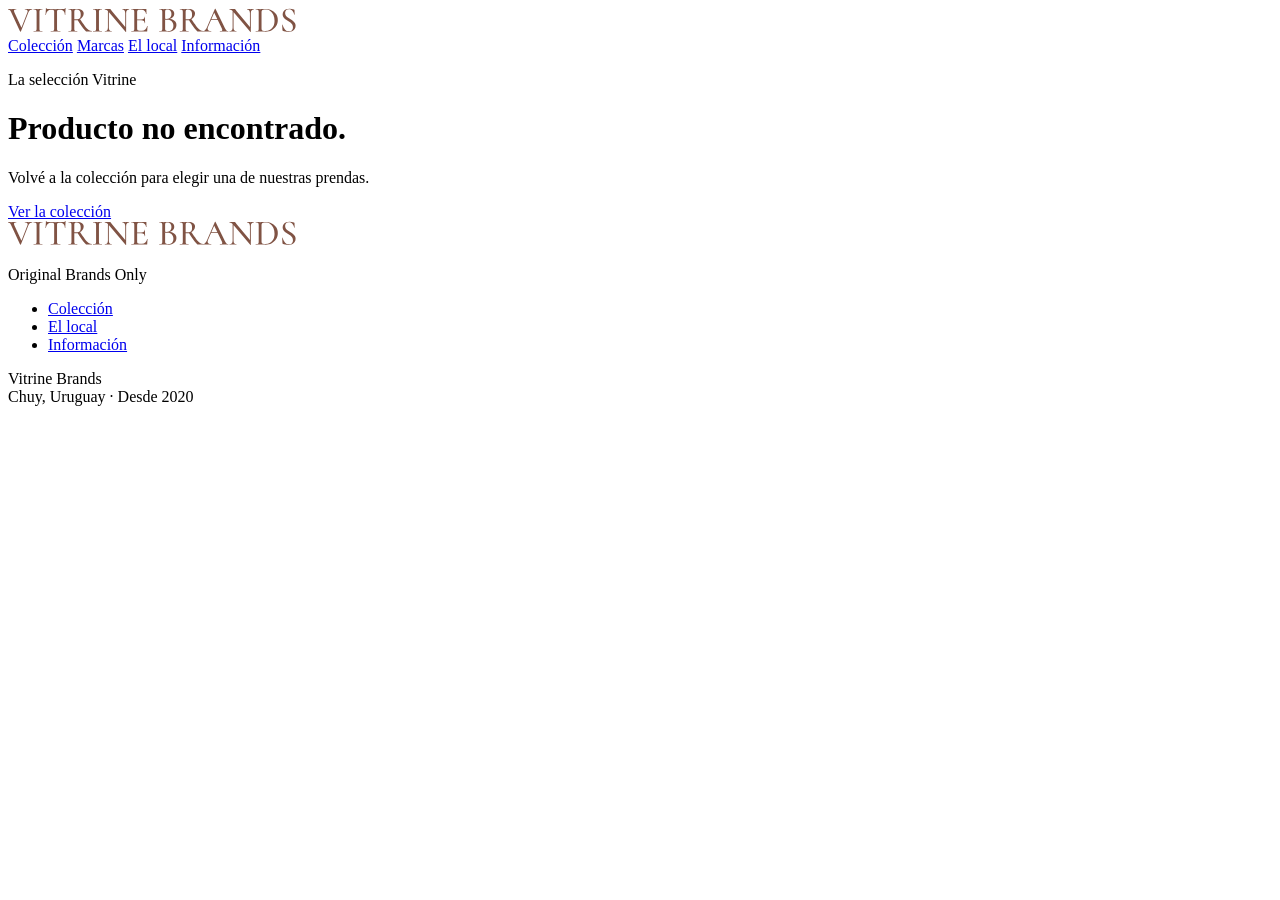
==== productview.html @ 3c235bfd "html basico" ====
<!doctype html>
<html lang="es-UY">
  <head>
    <meta charset="UTF-8" />
    <meta name="viewport" content="width=device-width, initial-scale=1.0" />
    <title>Vitrine Brands · Colección</title>
    <script src="./js/productos/productos.js" defer></script>
    <script src="./js/productos/renderproducto.js" defer></script>
    <script src="./js/main.js" defer></script>
  </head>
  <body>
    <header class="header">
      <div class="header-inner container">
        <a class="header-logo" href="./index.html" aria-label="Vitrine Brands, inicio">
          <img src="./img/icons/VITRINE%20BRANDS.svg" alt="Vitrine Brands" />
        </a>
        <nav class="header-menu" aria-label="Navegación principal">
          <a href="./index.html#productos">Colección</a>
          <a href="./index.html#marcas">Marcas</a>
          <a href="./index.html#local">El local</a>
          <a href="./index.html#info">Información</a>
        </nav>
      </div>
    </header>

    <main class="producto-main container">
      <div class="producto-gallery">
        <a class="text-link" href="./index.html#productos">← Volver a la colección</a>
        <ul class="producto-imgs">
          <li><img class="producto-imagen" alt="" /></li>
        </ul>
        <p class="producto-caption">Original Brands Only · Vitrine Brands</p>
      </div>
      <div class="producto-info">
        <p class="eyebrow">La selección Vitrine</p>
        <h1 class="producto-nombre"></h1>
        <p class="producto-precio"></p>
        <ul class="producto-datos">
          <li>Consultá talles, colores y disponibilidad en el local.</li>
          <li>Marcas originales. Desde 2020 en Chuy.</li>
        </ul>
        <a class="button" href="./index.html#info">Consultá en el local <span aria-hidden="true">↗</span></a>
        <p class="producto-note">Aceptamos pesos uruguayos y reales.</p>
      </div>
    </main>

    <footer class="footer">
      <div class="footer-inner container">
        <div>
          <a class="footer-logo" href="./index.html" aria-label="Volver al inicio">
            <img src="./img/icons/VITRINE%20BRANDS.svg" alt="Vitrine Brands" />
          </a>
          <p class="footer-tagline">Original Brands Only</p>
        </div>
        <ul class="menu-footer">
          <li><a href="./index.html#productos">Colección</a></li>
          <li><a href="./index.html#local">El local</a></li>
          <li><a href="./index.html#info">Información</a></li>
        </ul>
        <p class="footer-copy">Vitrine Brands<br />Chuy, Uruguay · Desde 2020</p>
      </div>
    </footer>
  </body>
</html>
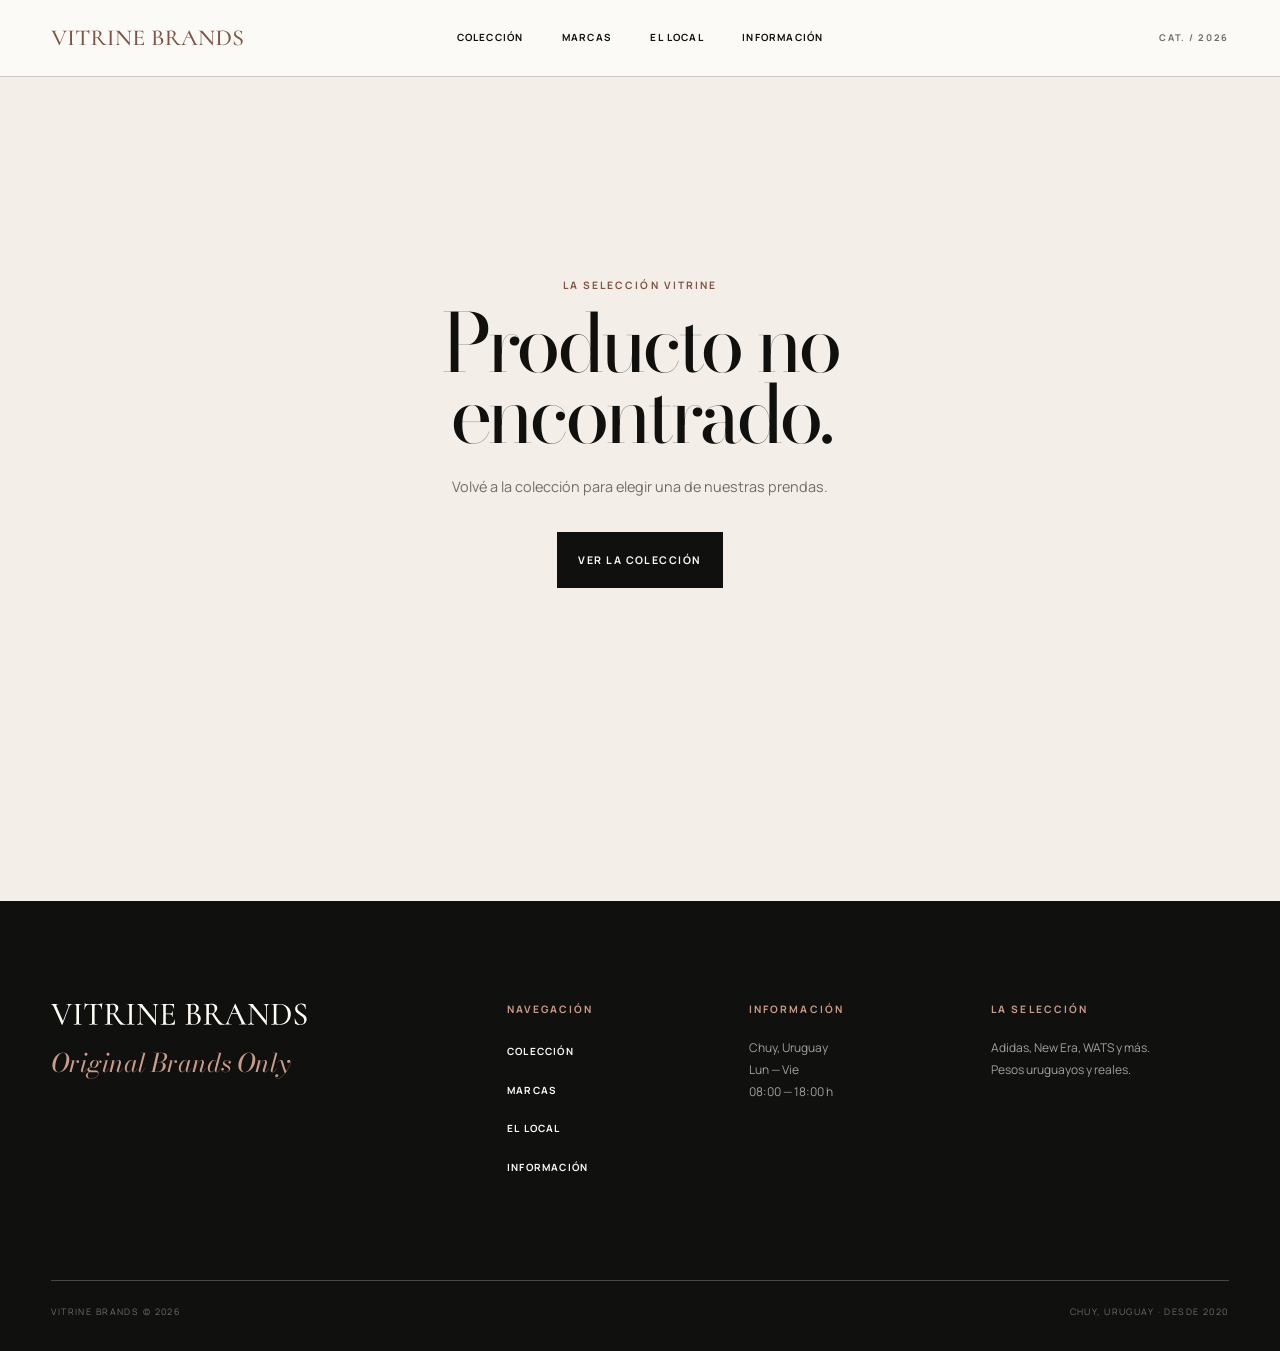
==== commit 3a131479: "demo final" ====
--- a/productview.html
+++ b/productview.html
@@ -4,6 +4,10 @@
     <meta charset="UTF-8" />
     <meta name="viewport" content="width=device-width, initial-scale=1.0" />
     <title>Vitrine Brands · Colección</title>
+    <link rel="preconnect" href="https://fonts.googleapis.com" />
+    <link rel="preconnect" href="https://fonts.gstatic.com" crossorigin />
+    <link href="https://fonts.googleapis.com/css2?family=Bodoni+Moda:ital,opsz,wght@0,6..96,400;0,6..96,500;1,6..96,400&amp;family=Manrope:wght@400;500;600;700&amp;display=swap" rel="stylesheet" />
+    <link rel="stylesheet" href="./css/style.css" />
     <script src="./js/productos/productos.js" defer></script>
     <script src="./js/productos/renderproducto.js" defer></script>
     <script src="./js/main.js" defer></script>
@@ -27,7 +31,7 @@
       <div class="producto-gallery">
         <a class="text-link" href="./index.html#productos">← Volver a la colección</a>
         <ul class="producto-imgs">
-          <li><img class="producto-imagen" alt="" /></li>
+          <li><img class="producto-imagen" alt="" fetchpriority="high" decoding="async" /></li>
         </ul>
         <p class="producto-caption">Original Brands Only · Vitrine Brands</p>
       </div>
@@ -46,19 +50,31 @@
 
     <footer class="footer">
       <div class="footer-inner container">
-        <div>
+        <div class="footer-brand">
           <a class="footer-logo" href="./index.html" aria-label="Volver al inicio">
             <img src="./img/icons/VITRINE%20BRANDS.svg" alt="Vitrine Brands" />
           </a>
           <p class="footer-tagline">Original Brands Only</p>
         </div>
-        <ul class="menu-footer">
-          <li><a href="./index.html#productos">Colección</a></li>
-          <li><a href="./index.html#local">El local</a></li>
-          <li><a href="./index.html#info">Información</a></li>
-        </ul>
-        <p class="footer-copy">Vitrine Brands<br />Chuy, Uruguay · Desde 2020</p>
+        <div>
+          <p class="footer-column-title">Navegación</p>
+          <ul class="menu-footer">
+            <li><a href="./index.html#productos">Colección</a></li>
+            <li><a href="./index.html#marcas">Marcas</a></li>
+            <li><a href="./index.html#local">El local</a></li>
+            <li><a href="./index.html#info">Información</a></li>
+          </ul>
+        </div>
+        <div>
+          <p class="footer-column-title">Información</p>
+          <p class="footer-address">Chuy, Uruguay<br />Lun — Vie<br />08:00 — 18:00 h</p>
+        </div>
+        <div>
+          <p class="footer-column-title">La selección</p>
+          <p class="footer-copy">Adidas, New Era, WATS y más.<br />Pesos uruguayos y reales.</p>
+        </div>
       </div>
+      <div class="footer-bottom container"><span>Vitrine Brands © 2026</span><span>Chuy, Uruguay · Desde 2020</span></div>
     </footer>
   </body>
 </html>
--- a/css/style.css
+++ b/css/style.css
@@ -0,0 +1,1205 @@
+@charset "UTF-8";
+
+:root {
+  --paper: #f3efe8;
+  --paper-light: #fbfaf7;
+  --ink: #10100f;
+  --brand: #805344;
+  --brand-dark: #4e3028;
+  --stone: #ded8cf;
+  --muted: #706c66;
+  --rule: rgba(16, 16, 15, 0.2);
+  --rule-light: rgba(251, 250, 247, 0.23);
+  --display: "Bodoni Moda", Didot, "Times New Roman", serif;
+  --sans: "Manrope", Arial, sans-serif;
+  --gutter: clamp(1.25rem, 4vw, 4.5rem);
+  --section: clamp(6rem, 11vw, 11rem);
+  --ease: 280ms cubic-bezier(0.22, 0.75, 0.22, 1);
+}
+
+*,
+*::before,
+*::after {
+  box-sizing: border-box;
+}
+
+html {
+  scroll-behavior: smooth;
+  scroll-padding-top: 6rem;
+  background: var(--paper);
+}
+
+body,
+h1,
+h2,
+h3,
+p,
+figure,
+dl,
+dd {
+  margin: 0;
+}
+
+body {
+  min-width: 20rem;
+  overflow-x: hidden;
+  background: var(--paper);
+  color: var(--ink);
+  font-family: var(--sans);
+  font-size: 1rem;
+  line-height: 1.55;
+  -webkit-font-smoothing: antialiased;
+}
+
+ul,
+ol {
+  margin: 0;
+  padding: 0;
+  list-style: none;
+}
+
+img {
+  display: block;
+  max-width: 100%;
+}
+
+a {
+  color: inherit;
+  text-decoration: none;
+}
+
+button {
+  color: inherit;
+  font: inherit;
+}
+
+::selection {
+  background: var(--brand);
+  color: var(--paper-light);
+}
+
+.container {
+  width: min(100% - (var(--gutter) * 2), 91rem);
+  margin-inline: auto;
+}
+
+.eyebrow,
+.footer-column-title,
+.vitrine-gallery-title {
+  color: var(--brand);
+  font-size: 0.64rem;
+  font-weight: 700;
+  letter-spacing: 0.2em;
+  line-height: 1.3;
+  text-transform: uppercase;
+}
+
+.section-title {
+  max-width: 14ch;
+  font-family: var(--display);
+  font-size: clamp(3.5rem, 6.3vw, 6.9rem);
+  font-weight: 400;
+  letter-spacing: -0.06em;
+  line-height: 0.88;
+}
+
+.body-text {
+  max-width: 36rem;
+  color: var(--muted);
+  font-size: clamp(0.9rem, 1.1vw, 1.02rem);
+  line-height: 1.8;
+}
+
+.button {
+  display: inline-flex;
+  min-height: 3.55rem;
+  align-items: center;
+  justify-content: space-between;
+  gap: 2.5rem;
+  padding: 0.95rem 1.25rem;
+  border: 1px solid var(--ink);
+  background: var(--ink);
+  color: var(--paper-light);
+  font-size: 0.66rem;
+  font-weight: 700;
+  letter-spacing: 0.14em;
+  text-transform: uppercase;
+  transition: background-color var(--ease), border-color var(--ease), color var(--ease);
+}
+
+.button span {
+  font-size: 0.95rem;
+  transition: transform var(--ease);
+}
+
+.button:hover {
+  border-color: var(--brand);
+  background: var(--brand);
+}
+
+.button:hover span {
+  transform: translate(0.15rem, -0.15rem);
+}
+
+.text-link {
+  display: inline-flex;
+  align-items: center;
+  gap: 0.75rem;
+  padding-bottom: 0.25rem;
+  border-bottom: 1px solid currentColor;
+  font-size: 0.65rem;
+  font-weight: 700;
+  letter-spacing: 0.14em;
+  text-transform: uppercase;
+  transition: color var(--ease);
+}
+
+.text-link:hover {
+  color: var(--brand);
+}
+
+a:focus-visible,
+button:focus-visible,
+[tabindex]:focus-visible {
+  outline: 2px solid var(--brand);
+  outline-offset: 4px;
+}
+
+/* Header */
+.header {
+  position: sticky;
+  z-index: 50;
+  top: 0;
+  border-bottom: 1px solid var(--rule);
+  background: rgba(251, 250, 247, 0.95);
+  backdrop-filter: blur(12px);
+}
+
+.header-inner {
+  display: grid;
+  min-height: 4.75rem;
+  grid-template-columns: 1fr auto 1fr;
+  align-items: center;
+}
+
+.header-inner::after {
+  justify-self: end;
+  color: var(--muted);
+  content: "CAT. / 2026";
+  font-size: 0.58rem;
+  font-weight: 700;
+  letter-spacing: 0.17em;
+}
+
+.header-logo {
+  display: inline-flex;
+  width: clamp(10rem, 15vw, 13rem);
+}
+
+.header-menu {
+  display: flex;
+  grid-column: 2;
+  gap: clamp(1.5rem, 3vw, 3rem);
+}
+
+.header-menu a,
+.menu-footer a {
+  position: relative;
+  font-size: 0.62rem;
+  font-weight: 700;
+  letter-spacing: 0.12em;
+  text-transform: uppercase;
+}
+
+.header-menu a::after,
+.menu-footer a::after {
+  position: absolute;
+  right: 0;
+  bottom: -0.45rem;
+  left: 0;
+  height: 1px;
+  background: currentColor;
+  content: "";
+  transform: scaleX(0);
+  transform-origin: right;
+  transition: transform var(--ease);
+}
+
+.header-menu a:hover::after,
+.menu-footer a:hover::after {
+  transform: scaleX(1);
+  transform-origin: left;
+}
+
+/* Hero */
+.hero {
+  display: grid;
+  min-height: calc(100vh - 4.75rem);
+  grid-template-columns: repeat(12, minmax(0, 1fr));
+  align-items: center;
+  gap: clamp(1rem, 2vw, 2rem);
+  padding-block: clamp(3.5rem, 6vw, 6rem);
+}
+
+.hero-text {
+  z-index: 2;
+  grid-column: 1 / 6;
+}
+
+.hero-main-text {
+  margin-block: clamp(1.5rem, 3vw, 3rem) 2.25rem;
+  font-family: var(--display);
+  font-size: clamp(5rem, 9.8vw, 10.5rem);
+  font-weight: 400;
+  letter-spacing: -0.085em;
+  line-height: 0.69;
+}
+
+.hero-main-text span,
+.hero-main-text em {
+  display: block;
+}
+
+.hero-main-text em {
+  margin-left: clamp(1.5rem, 4vw, 5rem);
+  color: var(--brand);
+  font-weight: 400;
+}
+
+.hero-text .body-text {
+  max-width: 28rem;
+}
+
+.hero-cta {
+  margin-top: 2rem;
+}
+
+.hero-notes {
+  display: flex;
+  gap: 2.8rem;
+  margin-top: clamp(3.5rem, 7vw, 7rem);
+  padding-top: 1rem;
+  border-top: 1px solid var(--rule);
+  color: var(--muted);
+  font-size: 0.58rem;
+  font-weight: 700;
+  letter-spacing: 0.16em;
+  text-transform: uppercase;
+}
+
+.hero-visual {
+  position: relative;
+  min-height: min(75vh, 52rem);
+  grid-column: 6 / -1;
+}
+
+.hero-look {
+  position: absolute;
+  top: 0;
+  right: 0;
+  width: 78%;
+  height: 100%;
+}
+
+.hero-look::before {
+  position: absolute;
+  top: -1.25rem;
+  right: -1.25rem;
+  width: 48%;
+  height: 42%;
+  border-top: 1px solid var(--brand);
+  border-right: 1px solid var(--brand);
+  content: "";
+}
+
+.hero-look img,
+.hero-detail img {
+  width: 100%;
+  height: 100%;
+  object-fit: cover;
+}
+
+.hero-look img {
+  object-position: center 24%;
+}
+
+.hero-detail {
+  position: absolute;
+  z-index: 2;
+  bottom: 1.8rem;
+  left: 0;
+  width: 34%;
+  aspect-ratio: 0.78;
+  border: 0.5rem solid var(--paper);
+}
+
+.hero-detail img {
+  object-position: center 34%;
+}
+
+.hero-look figcaption,
+.hero-detail figcaption,
+.brand-block-imgs figcaption,
+.gallery-caption {
+  position: absolute;
+  font-size: 0.55rem;
+  font-weight: 700;
+  letter-spacing: 0.17em;
+  text-transform: uppercase;
+}
+
+.hero-look figcaption {
+  right: -2.3rem;
+  bottom: 7rem;
+  color: var(--paper-light);
+  transform: rotate(90deg);
+  transform-origin: right bottom;
+}
+
+.hero-detail figcaption {
+  right: 0;
+  bottom: -1.9rem;
+  color: var(--muted);
+  white-space: nowrap;
+}
+
+/* Collection */
+.main-productos {
+  padding-block: var(--section);
+  border-block: 1px solid var(--rule);
+  background: var(--paper-light);
+}
+
+.section-heading {
+  display: flex;
+  align-items: flex-end;
+  justify-content: space-between;
+  gap: 2rem;
+  margin-bottom: clamp(3rem, 6vw, 6rem);
+}
+
+.section-heading .section-title {
+  margin-top: 1.25rem;
+}
+
+.main-product-controls {
+  display: flex;
+  gap: 0.6rem;
+}
+
+.main-product-controls button {
+  display: grid;
+  width: 3rem;
+  height: 3rem;
+  padding: 0;
+  border: 1px solid var(--rule);
+  background: transparent;
+  cursor: pointer;
+  place-items: center;
+  transition: background-color var(--ease), color var(--ease);
+}
+
+.main-product-controls button:hover:not(:disabled) {
+  background: var(--ink);
+  color: var(--paper-light);
+}
+
+.main-product-controls button:disabled {
+  cursor: default;
+  opacity: 0.28;
+}
+
+.main-product-list {
+  display: grid;
+  grid-auto-columns: calc((100% - 4.5rem) / 4);
+  grid-auto-flow: column;
+  gap: 1.5rem;
+  overflow-x: auto;
+  overscroll-behavior-inline: contain;
+  padding-bottom: 1.5rem;
+  scroll-snap-type: inline mandatory;
+  scrollbar-color: var(--ink) var(--stone);
+  scrollbar-width: thin;
+}
+
+.main-product-article {
+  min-width: 0;
+  scroll-snap-align: start;
+}
+
+.main-product-article:nth-child(even) {
+  padding-top: clamp(2rem, 4vw, 4rem);
+}
+
+.product-link {
+  display: block;
+}
+
+.product-image-wrap {
+  position: relative;
+  overflow: hidden;
+  aspect-ratio: 0.76;
+  background: var(--stone);
+}
+
+.product-image {
+  width: 100%;
+  height: 100%;
+  object-fit: cover;
+  object-position: center 24%;
+  transition: transform 600ms cubic-bezier(0.22, 0.75, 0.22, 1);
+}
+
+.product-link:hover .product-image {
+  transform: scale(1.018);
+}
+
+.product-number {
+  position: absolute;
+  top: 0;
+  left: 0;
+  min-width: 2.75rem;
+  padding: 0.8rem 0.6rem;
+  border-right: 1px solid var(--rule);
+  border-bottom: 1px solid var(--rule);
+  background: var(--paper-light);
+  color: var(--brand);
+  font-size: 0.58rem;
+  font-weight: 700;
+  letter-spacing: 0.16em;
+  text-align: center;
+}
+
+.product-info {
+  display: grid;
+  grid-template-columns: 1fr auto;
+  gap: 1rem;
+  align-items: start;
+  padding-block: 1rem;
+  border-bottom: 1px solid var(--rule);
+}
+
+.product-title {
+  font-family: var(--display);
+  font-size: clamp(1.35rem, 2vw, 1.8rem);
+  letter-spacing: -0.03em;
+  line-height: 1;
+}
+
+.product-price {
+  color: var(--muted);
+  font-size: 0.62rem;
+  font-weight: 700;
+  letter-spacing: 0.1em;
+  white-space: nowrap;
+}
+
+/* Brands */
+.brands-section {
+  padding-block: var(--section);
+}
+
+.brands-layout {
+  display: grid;
+  grid-template-columns: minmax(0, 1.08fr) minmax(22rem, 0.92fr);
+  gap: clamp(3rem, 9vw, 10rem);
+}
+
+.brands-intro .section-title {
+  margin-block: 1.25rem 1.8rem;
+}
+
+.brand-list {
+  margin-top: clamp(4rem, 8vw, 8rem);
+  border-top: 1px solid var(--rule);
+}
+
+.brand-block {
+  display: grid;
+  grid-template-columns: 4.5rem 1fr;
+  gap: 1.5rem;
+  align-items: center;
+  padding-block: clamp(1.6rem, 3vw, 2.7rem);
+  border-bottom: 1px solid var(--rule);
+}
+
+.brand-number {
+  color: var(--brand);
+  font-size: 0.58rem;
+  font-weight: 700;
+  letter-spacing: 0.18em;
+}
+
+.brand-block-title {
+  font-family: var(--display);
+  font-size: clamp(2.5rem, 4.5vw, 4.8rem);
+  font-weight: 400;
+  letter-spacing: -0.05em;
+  line-height: 0.9;
+}
+
+.brand-block-text {
+  margin-top: 0.5rem;
+  color: var(--muted);
+  font-size: 0.72rem;
+}
+
+.brand-block-imgs {
+  position: sticky;
+  top: 7.5rem;
+  min-height: 48rem;
+  overflow: hidden;
+}
+
+.brand-block-imgs img {
+  width: 100%;
+  height: 100%;
+  object-fit: cover;
+  object-position: 52% center;
+  transition: transform 600ms cubic-bezier(0.22, 0.75, 0.22, 1);
+}
+
+.brand-block-imgs:hover img {
+  transform: scale(1.015);
+}
+
+.brand-block-imgs figcaption {
+  right: 1rem;
+  bottom: 1rem;
+  left: 1rem;
+  padding: 0.75rem 0.9rem;
+  background: rgba(16, 16, 15, 0.82);
+  color: var(--paper-light);
+}
+
+/* Store story */
+.vitrine-block {
+  padding-block: var(--section);
+  background: var(--ink);
+  color: var(--paper-light);
+}
+
+.vitrine-layout {
+  display: grid;
+  grid-template-columns: minmax(17rem, 0.62fr) minmax(0, 1.38fr);
+  gap: clamp(3rem, 8vw, 9rem);
+}
+
+.vitrine-story {
+  align-self: start;
+  padding-top: clamp(1rem, 6vw, 5rem);
+}
+
+.vitrine-story .eyebrow,
+.vitrine-gallery-title {
+  color: #c99d8b;
+}
+
+.story-title {
+  margin-block: 1.25rem 2rem;
+}
+
+.vitrine-story .body-text {
+  color: rgba(251, 250, 247, 0.62);
+}
+
+.vitrine-story .text-link {
+  margin-top: 2.25rem;
+}
+
+.vitrine-gallery-block {
+  position: relative;
+}
+
+.vitrine-gallery-title {
+  margin-bottom: 1rem;
+}
+
+.vitrine-gallery-list {
+  display: grid;
+  height: min(77vw, 59rem);
+  min-height: 44rem;
+  grid-template-columns: repeat(12, 1fr);
+  grid-template-rows: 1fr 0.75fr;
+  gap: clamp(0.75rem, 1.4vw, 1.25rem);
+}
+
+.vitrine-gallery-list li {
+  overflow: hidden;
+}
+
+.vitrine-gallery-list li:first-child {
+  grid-column: 1 / 8;
+  grid-row: 1;
+}
+
+.vitrine-gallery-list li:nth-child(2) {
+  grid-column: 8 / -1;
+  grid-row: 1 / -1;
+  margin-top: 4.5rem;
+}
+
+.vitrine-gallery-list li:nth-child(3) {
+  grid-column: 2 / 8;
+  grid-row: 2;
+}
+
+.vitrine-gallery-list img {
+  width: 100%;
+  height: 100%;
+  object-fit: cover;
+  transition: transform 600ms cubic-bezier(0.22, 0.75, 0.22, 1);
+}
+
+.vitrine-gallery-list li:first-child img {
+  object-position: center 40%;
+}
+
+.vitrine-gallery-list li:nth-child(3) img {
+  object-position: center 63%;
+}
+
+.vitrine-gallery-list li:hover img {
+  transform: scale(1.015);
+}
+
+.gallery-caption {
+  right: 0;
+  bottom: -1.7rem;
+  color: rgba(251, 250, 247, 0.44);
+}
+
+/* Information */
+.info-vitrie-block {
+  display: grid;
+  grid-template-columns: 0.78fr 1.22fr;
+  gap: clamp(3rem, 9vw, 10rem);
+  padding-block: var(--section);
+}
+
+.info-heading .section-title {
+  margin-block: 1.25rem 1.8rem;
+}
+
+.info-list {
+  display: grid;
+  grid-template-columns: repeat(2, 1fr);
+  align-content: end;
+  border-top: 1px solid var(--rule);
+}
+
+.info-list div {
+  min-height: 10rem;
+  padding: 1.4rem 1.5rem 1.4rem 0;
+  border-bottom: 1px solid var(--rule);
+}
+
+.info-list div:nth-child(odd) {
+  border-right: 1px solid var(--rule);
+}
+
+.info-list div:nth-child(even) {
+  padding-left: 1.5rem;
+}
+
+.info-list dt {
+  margin-bottom: 1.7rem;
+  color: var(--brand);
+  font-size: 0.58rem;
+  font-weight: 700;
+  letter-spacing: 0.18em;
+  text-transform: uppercase;
+}
+
+.info-list dd {
+  font-family: var(--display);
+  font-size: clamp(1.45rem, 2.2vw, 2rem);
+  line-height: 1.1;
+}
+
+/* Product detail */
+.producto-main {
+  display: grid;
+  min-height: calc(100vh - 4.75rem);
+  grid-template-columns: minmax(0, 1.18fr) minmax(22rem, 0.82fr);
+  gap: clamp(3rem, 8vw, 8rem);
+  align-items: start;
+  padding-block: clamp(2.5rem, 5vw, 5rem) clamp(6rem, 10vw, 10rem);
+}
+
+.producto-gallery > .text-link {
+  margin-bottom: 1.6rem;
+}
+
+.producto-imgs {
+  background: var(--stone);
+}
+
+.producto-imgs li {
+  overflow: hidden;
+  aspect-ratio: 0.82;
+}
+
+.producto-imagen {
+  width: 100%;
+  height: 100%;
+  object-fit: cover;
+  object-position: center 24%;
+}
+
+.producto-caption {
+  margin-top: 0.75rem;
+  color: var(--muted);
+  font-size: 0.54rem;
+  font-weight: 700;
+  letter-spacing: 0.18em;
+  text-align: right;
+  text-transform: uppercase;
+}
+
+.producto-info {
+  position: sticky;
+  top: 8rem;
+  align-self: center;
+  padding-top: clamp(3rem, 8vw, 8rem);
+}
+
+.producto-nombre {
+  max-width: 10ch;
+  margin-block: 1.1rem 1.5rem;
+  font-family: var(--display);
+  font-size: clamp(4rem, 7vw, 7.6rem);
+  font-weight: 400;
+  letter-spacing: -0.07em;
+  line-height: 0.8;
+}
+
+.producto-precio {
+  padding-bottom: 2rem;
+  border-bottom: 1px solid var(--rule);
+  color: var(--brand);
+  font-size: 0.78rem;
+  font-weight: 700;
+  letter-spacing: 0.13em;
+}
+
+.producto-datos {
+  margin-bottom: 2rem;
+}
+
+.producto-datos li {
+  position: relative;
+  padding: 1.15rem 0 1.15rem 1.4rem;
+  border-bottom: 1px solid var(--rule);
+  color: var(--muted);
+  font-size: 0.76rem;
+}
+
+.producto-datos li::before {
+  position: absolute;
+  top: 1.6rem;
+  left: 0;
+  width: 0.28rem;
+  height: 0.28rem;
+  background: var(--brand);
+  border-radius: 50%;
+  content: "";
+}
+
+.producto-info .button {
+  width: 100%;
+}
+
+.producto-note {
+  margin-top: 1.2rem;
+  color: var(--muted);
+  font-size: 0.6rem;
+  letter-spacing: 0.12em;
+  text-transform: uppercase;
+}
+
+.producto-empty {
+  min-height: 65vh;
+  grid-column: 1 / -1;
+  align-content: center;
+  text-align: center;
+}
+
+.producto-empty .section-title,
+.producto-empty .body-text {
+  margin-inline: auto;
+}
+
+.producto-empty .section-title {
+  margin-block: 1rem 1.5rem;
+}
+
+.producto-empty .button {
+  margin-top: 2rem;
+}
+
+/* Footer */
+.footer {
+  padding-block: clamp(4.5rem, 8vw, 7.5rem) 2rem;
+  background: var(--ink);
+  color: var(--paper-light);
+}
+
+.footer-inner {
+  display: grid;
+  grid-template-columns: 1.65fr repeat(2, 0.75fr) 1fr;
+  gap: clamp(2rem, 5vw, 6rem);
+}
+
+.footer-logo {
+  display: block;
+  width: min(100%, 16rem);
+  margin-bottom: 1.1rem;
+  filter: brightness(0) invert(98%) sepia(5%) saturate(260%) hue-rotate(340deg);
+}
+
+.footer-tagline {
+  color: #c99d8b;
+  font-family: var(--display);
+  font-size: clamp(1.4rem, 2vw, 2rem);
+  font-style: italic;
+}
+
+.footer-column-title {
+  margin-bottom: 1.3rem;
+  color: #c99d8b;
+}
+
+.menu-footer {
+  display: grid;
+  gap: 0.85rem;
+  align-content: start;
+}
+
+.footer-copy,
+.footer-address {
+  color: rgba(251, 250, 247, 0.62);
+  font-size: 0.75rem;
+  line-height: 1.8;
+}
+
+.footer-bottom {
+  display: flex;
+  justify-content: space-between;
+  gap: 2rem;
+  margin-top: clamp(4rem, 8vw, 7rem);
+  padding-top: 1.5rem;
+  border-top: 1px solid var(--rule-light);
+  color: rgba(251, 250, 247, 0.4);
+  font-size: 0.56rem;
+  letter-spacing: 0.16em;
+  text-transform: uppercase;
+}
+
+@media (max-width: 1200px) {
+  .main-product-list {
+    grid-auto-columns: calc((100% - 3rem) / 3.2);
+  }
+
+  .hero-main-text {
+    font-size: clamp(4.7rem, 9.2vw, 8rem);
+  }
+}
+
+@media (max-width: 992px) {
+  .header-inner::after {
+    display: none;
+  }
+
+  .hero {
+    column-gap: 1rem;
+  }
+
+  .hero-text {
+    grid-column: 1 / 7;
+  }
+
+  .hero-visual {
+    min-height: 41rem;
+    grid-column: 7 / -1;
+  }
+
+  .brands-layout {
+    grid-template-columns: minmax(0, 1fr) minmax(18rem, 0.72fr);
+    gap: 3rem;
+  }
+
+  .brand-block-imgs {
+    min-height: 40rem;
+  }
+
+  .vitrine-layout,
+  .info-vitrie-block {
+    grid-template-columns: 1fr;
+  }
+
+  .vitrine-story {
+    display: grid;
+    grid-template-columns: 1fr 1fr;
+    gap: 1.5rem 4rem;
+  }
+
+  .vitrine-story .eyebrow,
+  .vitrine-story .story-title {
+    grid-column: 1;
+  }
+
+  .vitrine-story .body-text,
+  .vitrine-story .text-link {
+    grid-column: 2;
+  }
+
+  .vitrine-story .body-text {
+    grid-row: 1 / 3;
+    align-self: end;
+  }
+
+  .vitrine-story .text-link {
+    justify-self: start;
+  }
+
+  .producto-main {
+    grid-template-columns: minmax(0, 1fr) minmax(18rem, 0.72fr);
+    gap: 3rem;
+  }
+}
+
+@media (max-width: 768px) {
+  :root {
+    --gutter: 1.25rem;
+  }
+
+  .header-inner {
+    min-height: 4.25rem;
+    grid-template-columns: auto 1fr;
+  }
+
+  .header-menu {
+    grid-column: 2;
+    justify-content: flex-end;
+    gap: clamp(0.8rem, 3vw, 1.4rem);
+  }
+
+  .header-menu a {
+    font-size: 0.55rem;
+  }
+
+  .hero {
+    min-height: auto;
+    grid-template-columns: 1fr;
+    gap: 4rem;
+    padding-block: 4.5rem 6rem;
+  }
+
+  .hero-text,
+  .hero-visual {
+    grid-column: 1;
+  }
+
+  .hero-main-text {
+    max-width: 7ch;
+    font-size: clamp(5rem, 20vw, 8rem);
+  }
+
+  .hero-visual {
+    min-height: 45rem;
+  }
+
+  .main-product-list {
+    grid-auto-columns: calc((100% - 1.25rem) / 2.25);
+    gap: 1.25rem;
+  }
+
+  .main-product-article:nth-child(even) {
+    padding-top: 2.5rem;
+  }
+
+  .brands-layout {
+    grid-template-columns: 1fr;
+  }
+
+  .brand-block-imgs {
+    position: relative;
+    top: auto;
+    min-height: 38rem;
+  }
+
+  .vitrine-story {
+    display: block;
+  }
+
+  .vitrine-gallery-list {
+    min-height: 40rem;
+  }
+
+  .producto-main {
+    min-height: auto;
+    grid-template-columns: 1fr;
+    gap: 0;
+  }
+
+  .producto-info {
+    position: static;
+    padding-top: 4rem;
+  }
+
+  .producto-nombre {
+    font-size: clamp(4rem, 16vw, 6rem);
+  }
+
+  .footer-inner {
+    grid-template-columns: 1.2fr 1fr;
+  }
+}
+
+@media (max-width: 560px) {
+  html {
+    scroll-padding-top: 7.5rem;
+  }
+
+  .header-inner {
+    min-height: 6.75rem;
+    grid-template-columns: minmax(0, 1fr);
+    justify-items: center;
+    padding-block: 1rem 0.85rem;
+  }
+
+  .header-logo {
+    width: 10rem;
+  }
+
+  .header-menu {
+    display: grid;
+    width: 100%;
+    min-width: 0;
+    grid-column: 1;
+    grid-template-columns: repeat(4, auto);
+    justify-content: space-between;
+    gap: 0.35rem;
+  }
+
+  .header-menu a {
+    font-size: 0.52rem;
+    letter-spacing: 0.07em;
+  }
+
+  .section-title {
+    font-size: clamp(3.15rem, 15vw, 4.5rem);
+  }
+
+  .hero-main-text {
+    font-size: clamp(4.5rem, 22vw, 6.3rem);
+  }
+
+  .hero-main-text em {
+    margin-left: 1.3rem;
+  }
+
+  .hero-visual {
+    min-height: 34rem;
+  }
+
+  .hero-look {
+    width: 86%;
+  }
+
+  .hero-detail {
+    bottom: 1.5rem;
+    width: 40%;
+    border-width: 0.35rem;
+  }
+
+  .hero-look figcaption {
+    display: none;
+  }
+
+  .section-heading {
+    align-items: flex-end;
+  }
+
+  .main-product-list {
+    width: calc(100% + var(--gutter));
+    grid-auto-columns: 68%;
+  }
+
+  .main-product-controls button {
+    width: 2.65rem;
+    height: 2.65rem;
+  }
+
+  .brand-block {
+    grid-template-columns: 2.8rem 1fr;
+  }
+
+  .brand-block-imgs {
+    min-height: 31rem;
+  }
+
+  .vitrine-gallery-list {
+    height: auto;
+    min-height: 0;
+    grid-template-columns: 1fr 0.78fr;
+    grid-template-rows: 19rem 14rem;
+  }
+
+  .vitrine-gallery-list li:first-child {
+    grid-column: 1 / -1;
+    grid-row: 1;
+  }
+
+  .vitrine-gallery-list li:nth-child(2) {
+    grid-column: 1;
+    grid-row: 2;
+    margin-top: 0;
+  }
+
+  .vitrine-gallery-list li:nth-child(3) {
+    grid-column: 2;
+    grid-row: 2;
+  }
+
+  .info-list {
+    grid-template-columns: 1fr;
+  }
+
+  .info-list div {
+    min-height: 8rem;
+  }
+
+  .info-list div:nth-child(odd) {
+    border-right: 0;
+  }
+
+  .info-list div:nth-child(even) {
+    padding-left: 0;
+  }
+
+  .footer-inner {
+    grid-template-columns: 1fr;
+    gap: 2.5rem;
+  }
+
+  .footer-bottom {
+    flex-direction: column;
+    gap: 0.5rem;
+  }
+}
+
+@media (prefers-reduced-motion: reduce) {
+  html {
+    scroll-behavior: auto;
+  }
+
+  *,
+  *::before,
+  *::after {
+    scroll-behavior: auto !important;
+    transition-duration: 0.01ms !important;
+    animation-duration: 0.01ms !important;
+  }
+}
